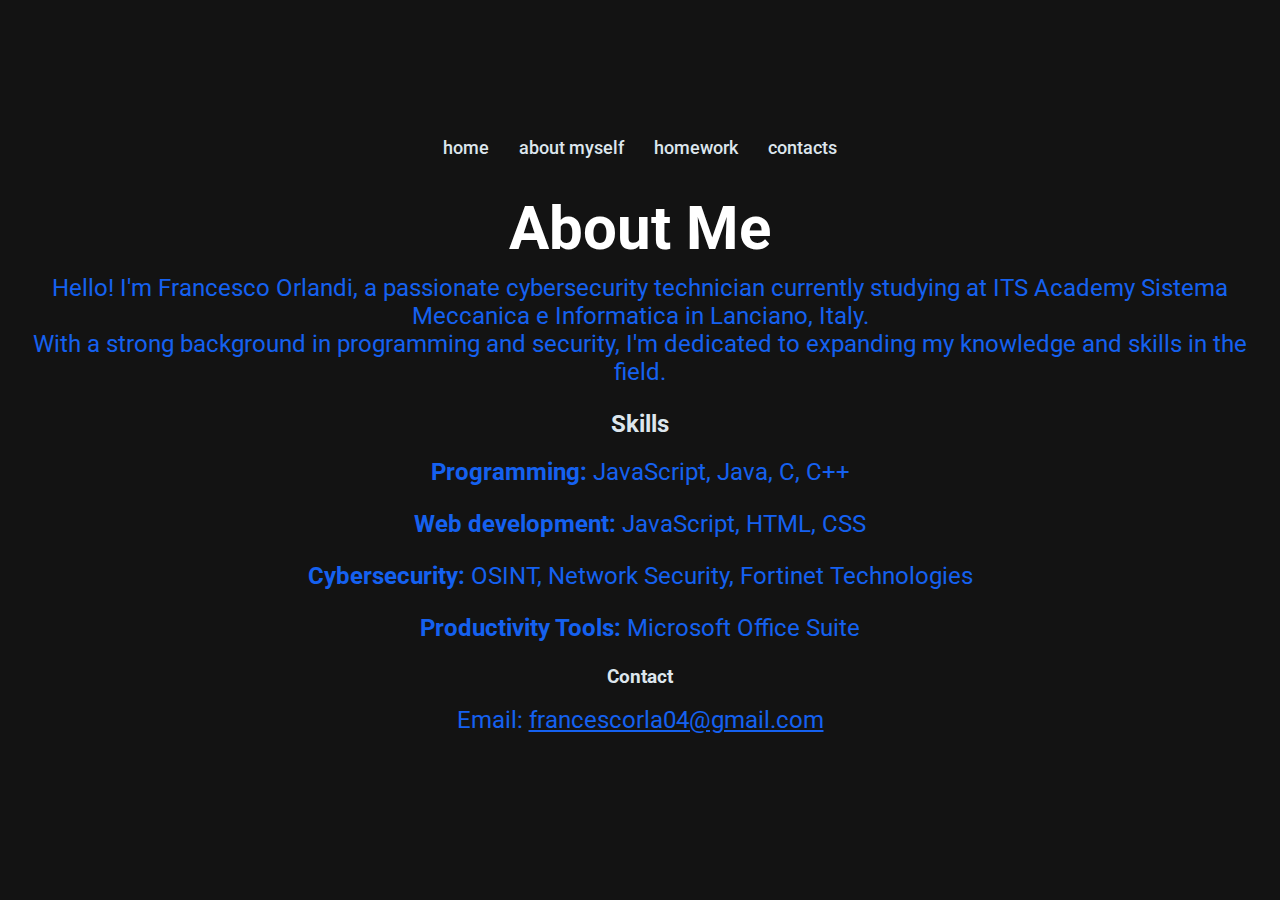
==== about.html @ 5b55651a "Create about.html" ====
<!DOCTYPE HTML>
<html lang="it">
    <head>
        <meta charset="UTF-8">
        <meta name="viewport" content="width=device-width, initial-scale=1.0">
        <title>About</title>

        <!--CSS-->
        <link rel="stylesheet" href="index.css">
        
        <!--favicon-->
        <link rel="icon" type="image/x-icon" href="media\icon.ico">
        
    </head>

    <body>

        <!-- Navbar -->
        <div class="navbar">
            <a href="index.html">home</a>
            <a href="about.html">about myself</a>
            <a href="https://github.com/frncscrlnd?tab=repositories">homework</a>
            <a href="contacts.html">contacts</a>
        </div>

        <section id="about" class="about-me">
            <div class="content">
                <h1>About Me</h1>
                <p>Hello! I'm Francesco Orlandi, a passionate cybersecurity technician currently studying at ITS Academy Sistema Meccanica e Informatica in Lanciano, Italy. 
                <br>With a strong background in programming and security, I'm dedicated to expanding my knowledge and skills in the field.</p>
                
                <h2>Skills</h2>
                <p><strong>Programming:</strong> JavaScript, Java, C, C++</p>
                <p><strong>Web development:</strong> JavaScript, HTML, CSS</p>
                <p><strong>Cybersecurity:</strong> OSINT, Network Security, Fortinet Technologies</p>
                <p><strong>Productivity Tools:</strong> Microsoft Office Suite</p>
                
                <h3>Contact</h3>
                <p>Email: <a href="mailto:francescorla04@gmail.com" class="contact-item">francescorla04@gmail.com</a></p>
            </div>
        </section>
    </body>
</html>
---- index.css ----
/*font*/
@import url('https://fonts.googleapis.com/css2?family=Roboto+Mono:ital,wght@0,100..700;1,100..700&family=Roboto:ital,wght@0,100;0,300;0,400;0,500;0,700;0,900&display=swap');

* {
    box-sizing: border-box;
}

body{            
    margin: 0;
    font-family: 'Roboto', sans-serif;
    background-color: #131313;
    color: #DDE6ED;
    display: flex;
    flex-direction: column;
    align-items: center;
    justify-content: center;
    height: 100vh;
}

/* Navbar styles */
.navbar{
    width: 100%;
    background-color: #131313;
    padding: 15px;
    display: flex;
    justify-content: center;
}

.navbar a{
    color: #DDE6ED;
    margin: 0 15px;
    text-decoration: none;
    font-weight: 500;
    font-size: 18px;
}

.navbar a:hover {
    color: #1561F0;
}

.contact-item{
    color: #1561F0;
}

.content {
    text-align: center;
    padding: 20px;
}

h1 {
    font-size: 60px;
    color: white;
    margin: 0;
}

p {
    font-size: 24px;
    color: #1561F0;
    margin-top: 10px;
}
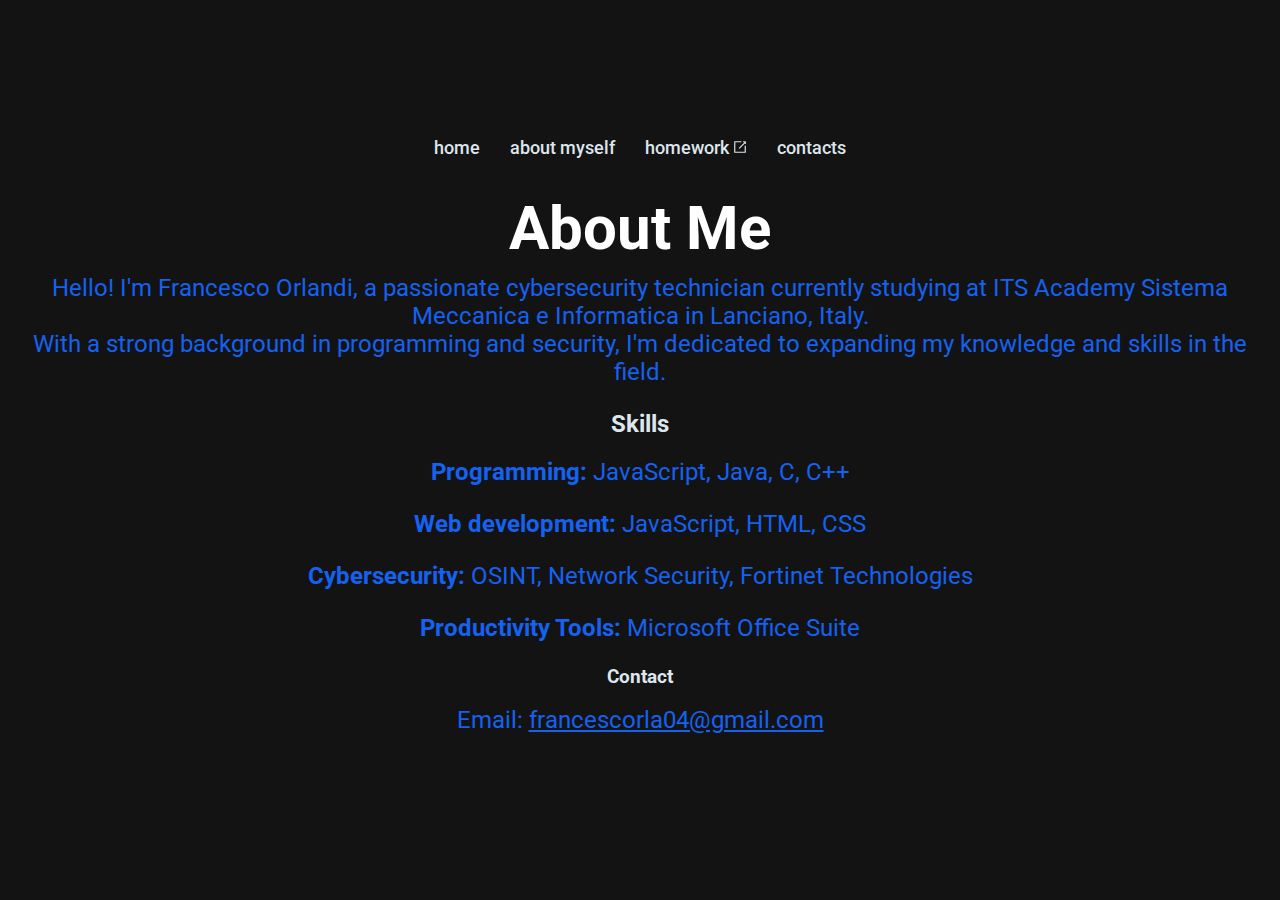
==== commit a6da21d0: "Update about.html" ====
--- a/about.html
+++ b/about.html
@@ -15,13 +15,20 @@
 
     <body>
 
-        <!-- Navbar -->
-        <div class="navbar">
-            <a href="index.html">home</a>
-            <a href="about.html">about myself</a>
-            <a href="https://github.com/frncscrlnd?tab=repositories">homework</a>
-            <a href="contacts.html">contacts</a>
-        </div>
+    <!-- Navbar -->
+    <div class="navbar">
+        <a href="index.html">home</a>
+        <a href="about.html">about myself</a>
+        <a href="https://github.com/frncscrlnd?tab=repositories" class="link" target="_blank">
+            homework
+            <svg xmlns="http://www.w3.org/2000/svg" width="14" height="14" viewBox="0 0 24 24" fill="none" stroke="currentColor" stroke-width="2" stroke-linecap="round" stroke-linejoin="round">
+                <path d="M18 3h3v3"></path>
+                <path d="M11 14 21 4"></path>
+                <path d="M21 10.5V21H3V3h10.5"></path>
+            </svg>
+        </a>
+        <a href="contacts.html">contacts</a>
+    </div>
 
         <section id="about" class="about-me">
             <div class="content">
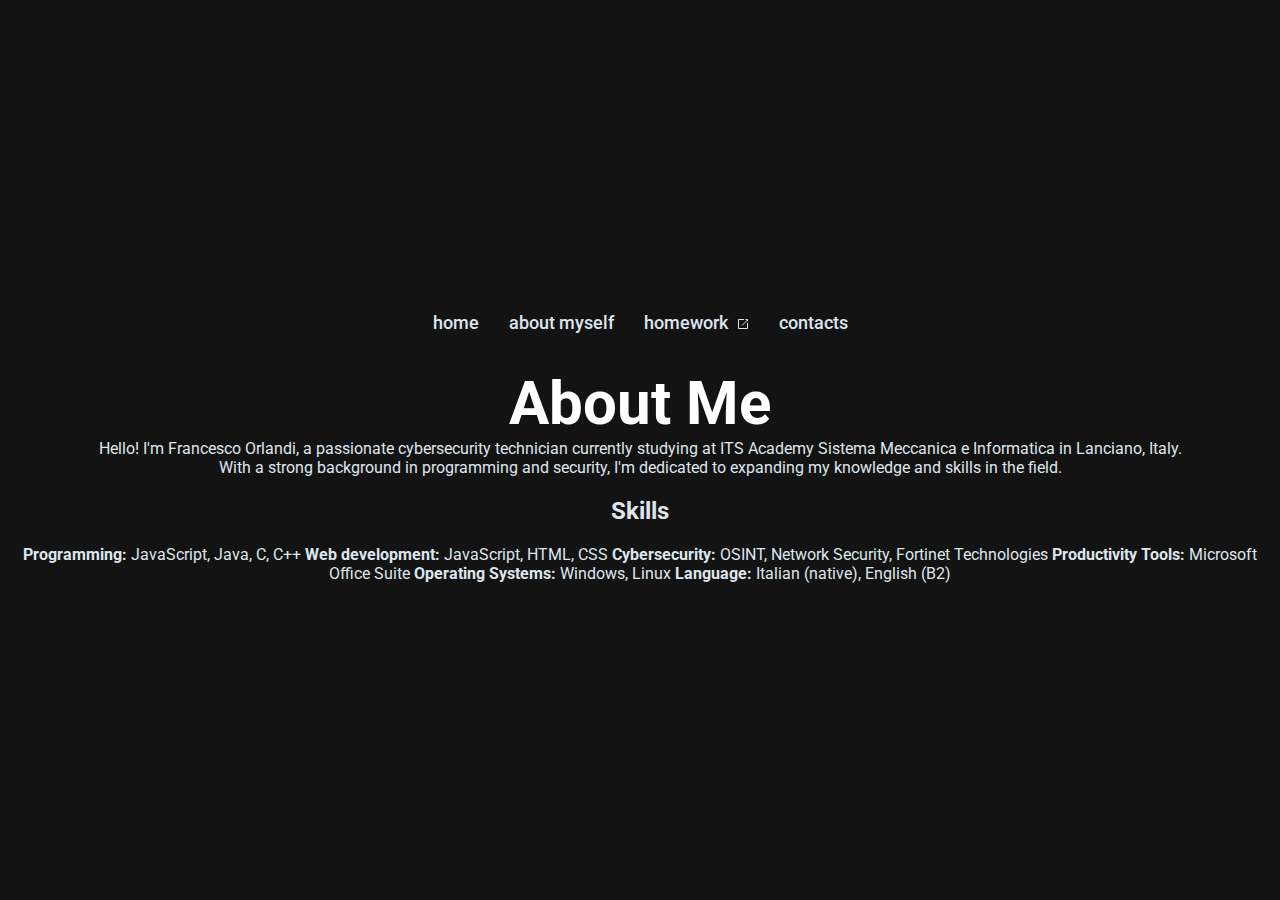
==== commit fe319e79: "Update about.html" ====
--- a/about.html
+++ b/about.html
@@ -33,17 +33,16 @@
         <section id="about" class="about-me">
             <div class="content">
                 <h1>About Me</h1>
-                <p>Hello! I'm Francesco Orlandi, a passionate cybersecurity technician currently studying at ITS Academy Sistema Meccanica e Informatica in Lanciano, Italy. 
-                <br>With a strong background in programming and security, I'm dedicated to expanding my knowledge and skills in the field.</p>
+                <span>Hello! I'm Francesco Orlandi, a passionate cybersecurity technician currently studying at ITS Academy Sistema Meccanica e Informatica in Lanciano, Italy. 
+                <br>With a strong background in programming and security, I'm dedicated to expanding my knowledge and skills in the field.</span>
                 
                 <h2>Skills</h2>
-                <p><strong>Programming:</strong> JavaScript, Java, C, C++</p>
-                <p><strong>Web development:</strong> JavaScript, HTML, CSS</p>
-                <p><strong>Cybersecurity:</strong> OSINT, Network Security, Fortinet Technologies</p>
-                <p><strong>Productivity Tools:</strong> Microsoft Office Suite</p>
-                
-                <h3>Contact</h3>
-                <p>Email: <a href="mailto:francescorla04@gmail.com" class="contact-item">francescorla04@gmail.com</a></p>
+                <span><strong>Programming:</strong> JavaScript, Java, C, C++</span>
+                <span><strong>Web development:</strong> JavaScript, HTML, CSS</span>
+                <span><strong>Cybersecurity:</strong> OSINT, Network Security, Fortinet Technologies</span>
+                <span><strong>Productivity Tools:</strong> Microsoft Office Suite</span>
+                <span><strong>Operating Systems:</strong> Windows, Linux</span>
+                <span><strong>Language:</strong> Italian (native), English (B2)</span>
             </div>
         </section>
     </body>
--- a/index.css
+++ b/index.css
@@ -5,7 +5,7 @@
     box-sizing: border-box;
 }
 
-body{            
+body {
     margin: 0;
     font-family: 'Roboto', sans-serif;
     background-color: #131313;
@@ -14,8 +14,9 @@
     flex-direction: column;
     align-items: center;
     justify-content: center;
-    height: 100vh;
+    min-height: 100vh; /* Usa min-height per garantire che il corpo occupi almeno l'altezza del viewport */
 }
+
 
 /* Navbar styles */
 .navbar{
@@ -57,4 +58,12 @@
     font-size: 24px;
     color: #1561F0;
     margin-top: 10px;
-}+}
+
+.link svg {
+    margin-left: 5px;
+    vertical-align: middle;
+    width: 12px;
+    height: 12px;
+}
+
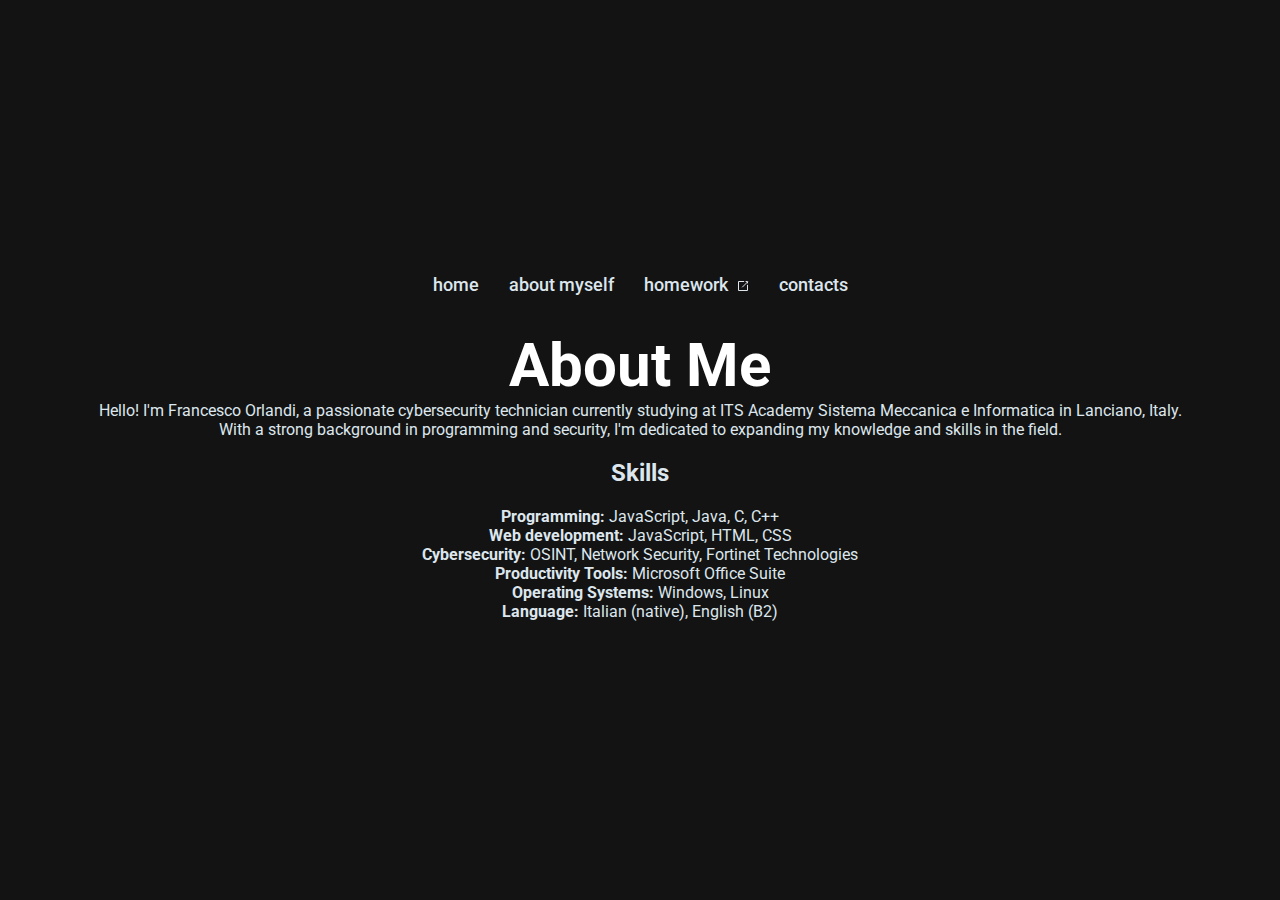
==== commit e020bcf3: "Update about.html" ====
--- a/about.html
+++ b/about.html
@@ -37,12 +37,12 @@
                 <br>With a strong background in programming and security, I'm dedicated to expanding my knowledge and skills in the field.</span>
                 
                 <h2>Skills</h2>
-                <span><strong>Programming:</strong> JavaScript, Java, C, C++</span>
-                <span><strong>Web development:</strong> JavaScript, HTML, CSS</span>
-                <span><strong>Cybersecurity:</strong> OSINT, Network Security, Fortinet Technologies</span>
-                <span><strong>Productivity Tools:</strong> Microsoft Office Suite</span>
-                <span><strong>Operating Systems:</strong> Windows, Linux</span>
-                <span><strong>Language:</strong> Italian (native), English (B2)</span>
+                <span><strong>Programming:</strong> JavaScript, Java, C, C++</span><br>
+                <span><strong>Web development:</strong> JavaScript, HTML, CSS</span><br>
+                <span><strong>Cybersecurity:</strong> OSINT, Network Security, Fortinet Technologies</span><br>
+                <span><strong>Productivity Tools:</strong> Microsoft Office Suite</span><br>
+                <span><strong>Operating Systems:</strong> Windows, Linux</span><br>
+                <span><strong>Language:</strong> Italian (native), English (B2)</span><br>
             </div>
         </section>
     </body>
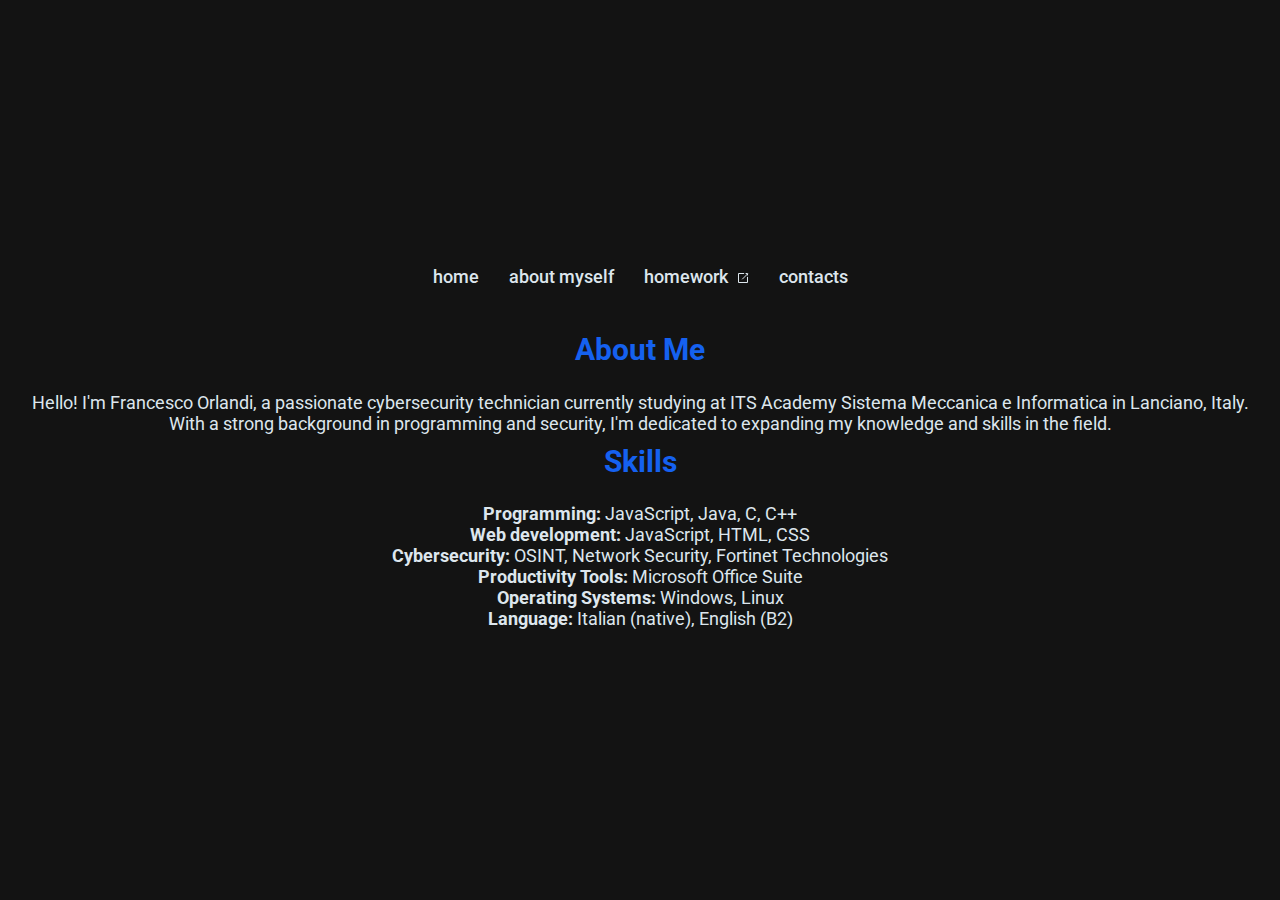
==== commit 5ed0131e: "Update about.html" ====
--- a/about.html
+++ b/about.html
@@ -32,7 +32,7 @@
 
         <section id="about" class="about-me">
             <div class="content">
-                <h1>About Me</h1>
+                <h2>About Me</h2>
                 <span>Hello! I'm Francesco Orlandi, a passionate cybersecurity technician currently studying at ITS Academy Sistema Meccanica e Informatica in Lanciano, Italy. 
                 <br>With a strong background in programming and security, I'm dedicated to expanding my knowledge and skills in the field.</span>
                 
--- a/index.css
+++ b/index.css
@@ -54,10 +54,20 @@
     margin: 0;
 }
 
+h2 {
+    font-size: 30px;
+    color: #1561F0;
+    margin-top: 10px;
+}
+
 p {
     font-size: 24px;
     color: #1561F0;
     margin-top: 10px;
+}
+
+span {
+    font-size: large;
 }
 
 .link svg {
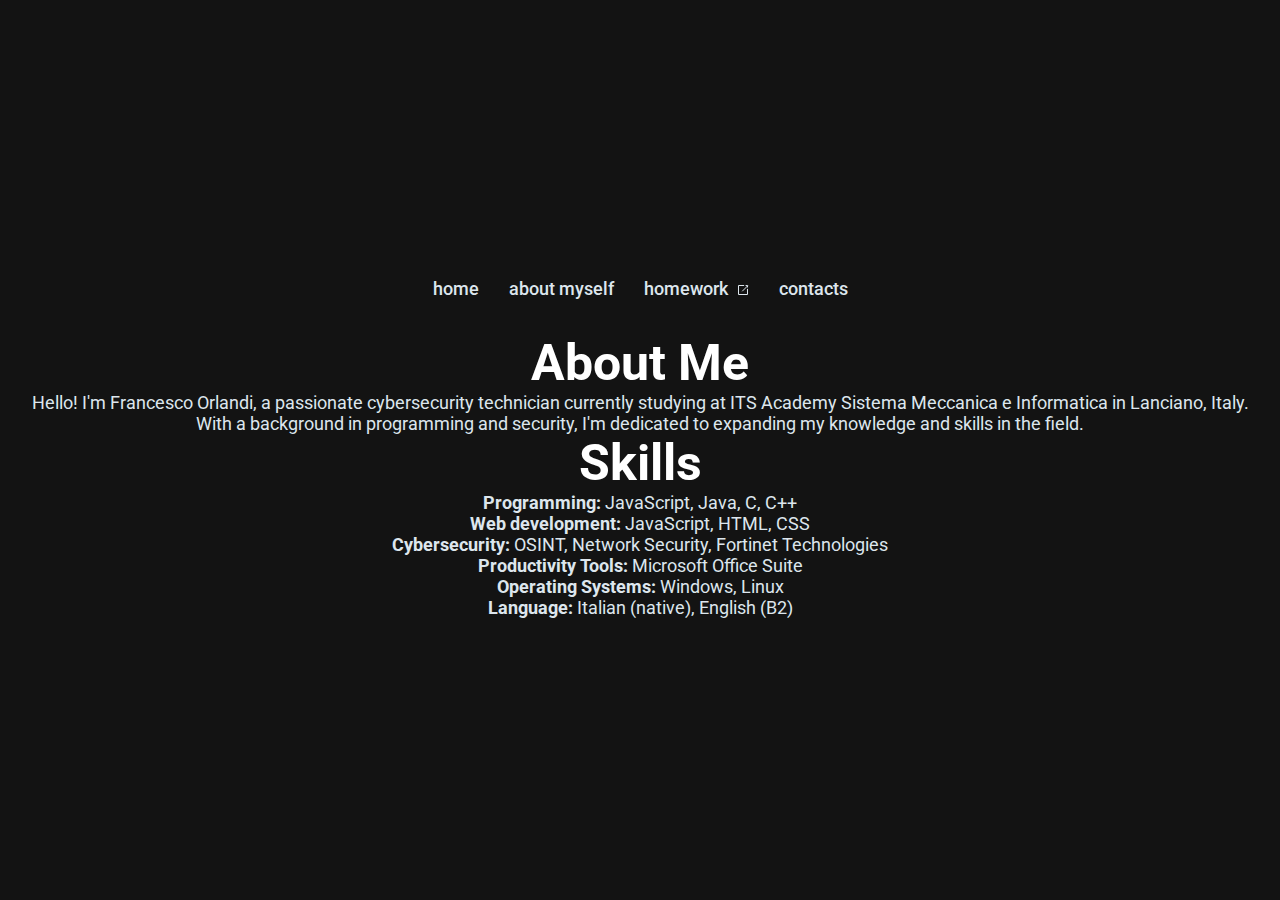
==== commit 0e3f44a4: "Update about.html" ====
--- a/about.html
+++ b/about.html
@@ -34,7 +34,7 @@
             <div class="content">
                 <h2>About Me</h2>
                 <span>Hello! I'm Francesco Orlandi, a passionate cybersecurity technician currently studying at ITS Academy Sistema Meccanica e Informatica in Lanciano, Italy. 
-                <br>With a strong background in programming and security, I'm dedicated to expanding my knowledge and skills in the field.</span>
+                <br>With a background in programming and security, I'm dedicated to expanding my knowledge and skills in the field.</span>
                 
                 <h2>Skills</h2>
                 <span><strong>Programming:</strong> JavaScript, Java, C, C++</span><br>
--- a/index.css
+++ b/index.css
@@ -55,9 +55,14 @@
 }
 
 h2 {
-    font-size: 30px;
-    color: #1561F0;
-    margin-top: 10px;
+    font-size: 50px;
+    color: white;
+    margin: 0;
+}
+
+a.h2 {
+    text-decoration: underline;
+    text-decoration-color: #1561F0;
 }
 
 p {
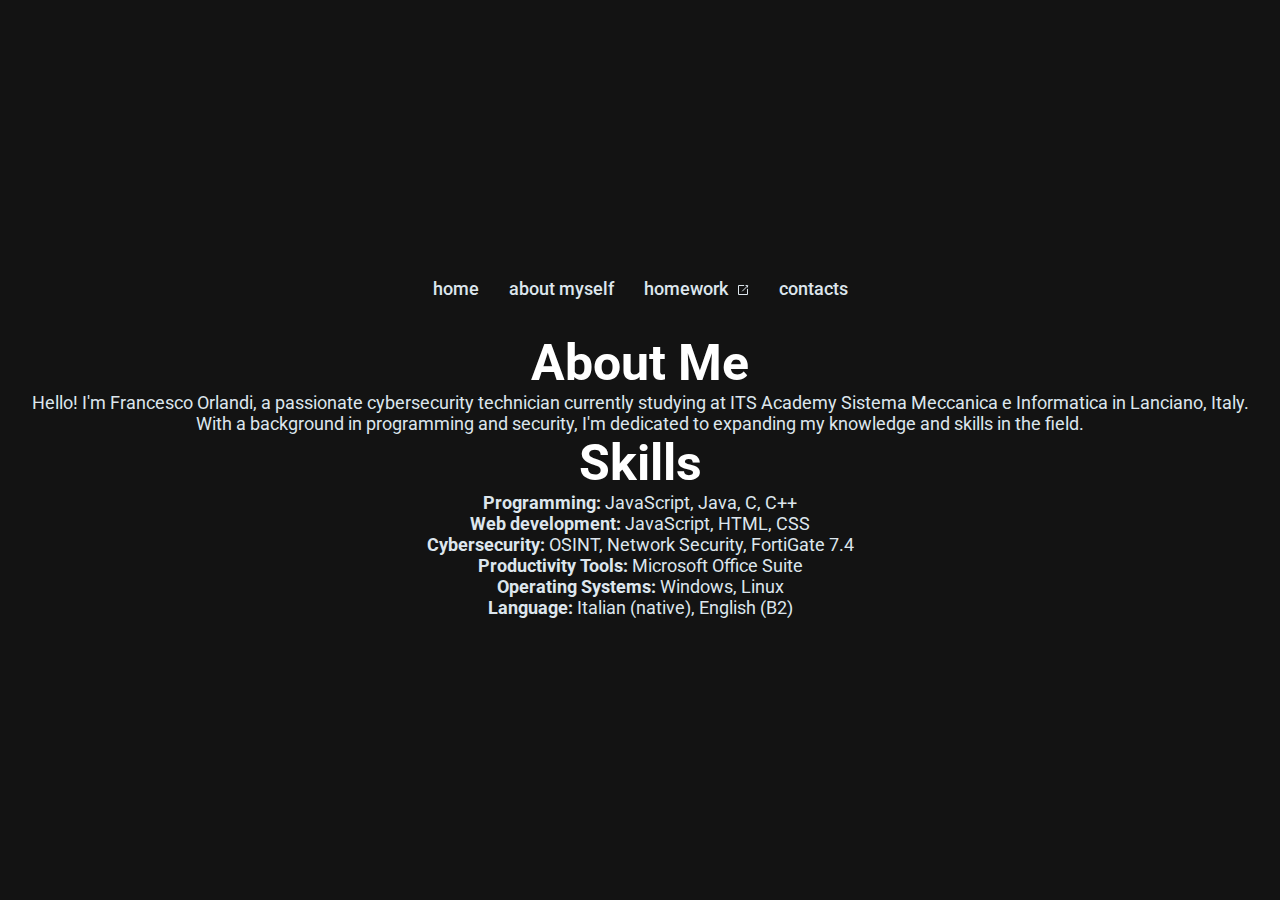
==== commit 6488f5d3: "Update about.html" ====
--- a/about.html
+++ b/about.html
@@ -39,7 +39,7 @@
                 <h2>Skills</h2>
                 <span><strong>Programming:</strong> JavaScript, Java, C, C++</span><br>
                 <span><strong>Web development:</strong> JavaScript, HTML, CSS</span><br>
-                <span><strong>Cybersecurity:</strong> OSINT, Network Security, Fortinet Technologies</span><br>
+                <span><strong>Cybersecurity:</strong> OSINT, Network Security, FortiGate 7.4</span><br>
                 <span><strong>Productivity Tools:</strong> Microsoft Office Suite</span><br>
                 <span><strong>Operating Systems:</strong> Windows, Linux</span><br>
                 <span><strong>Language:</strong> Italian (native), English (B2)</span><br>
